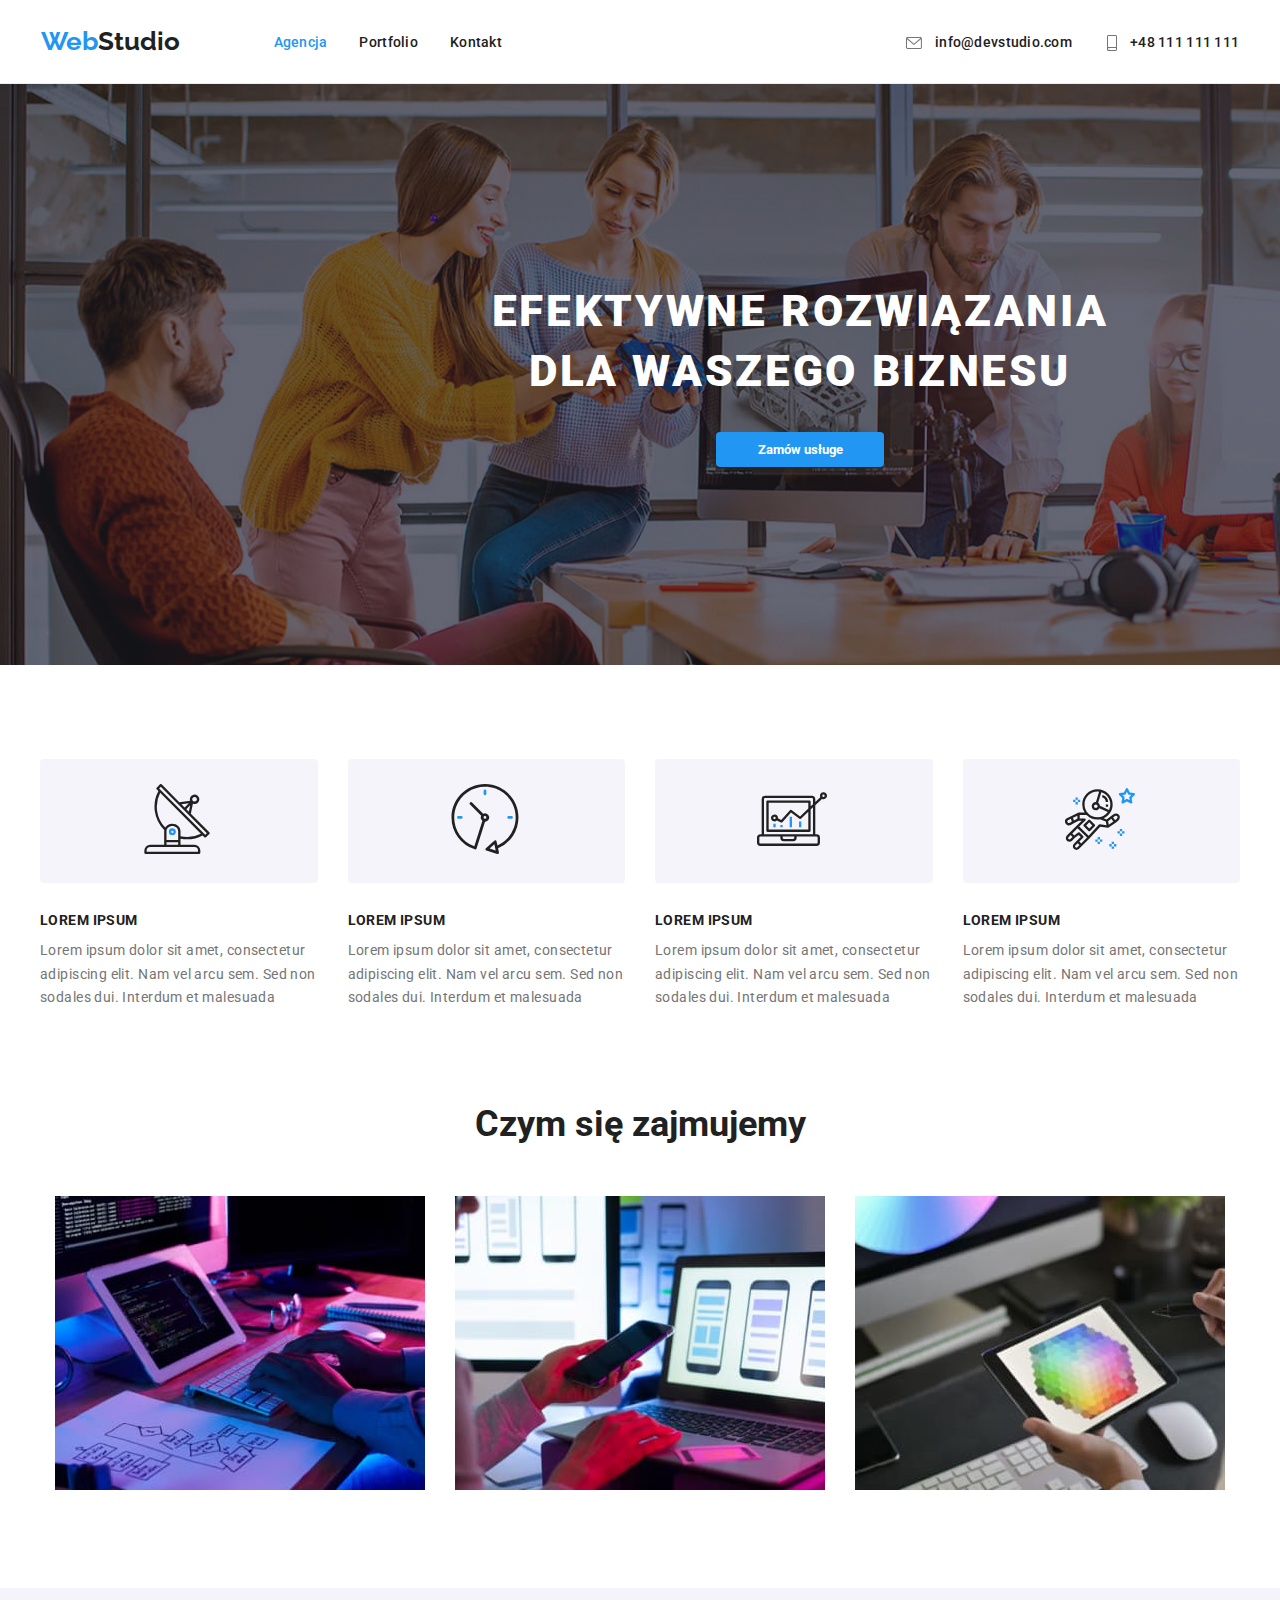
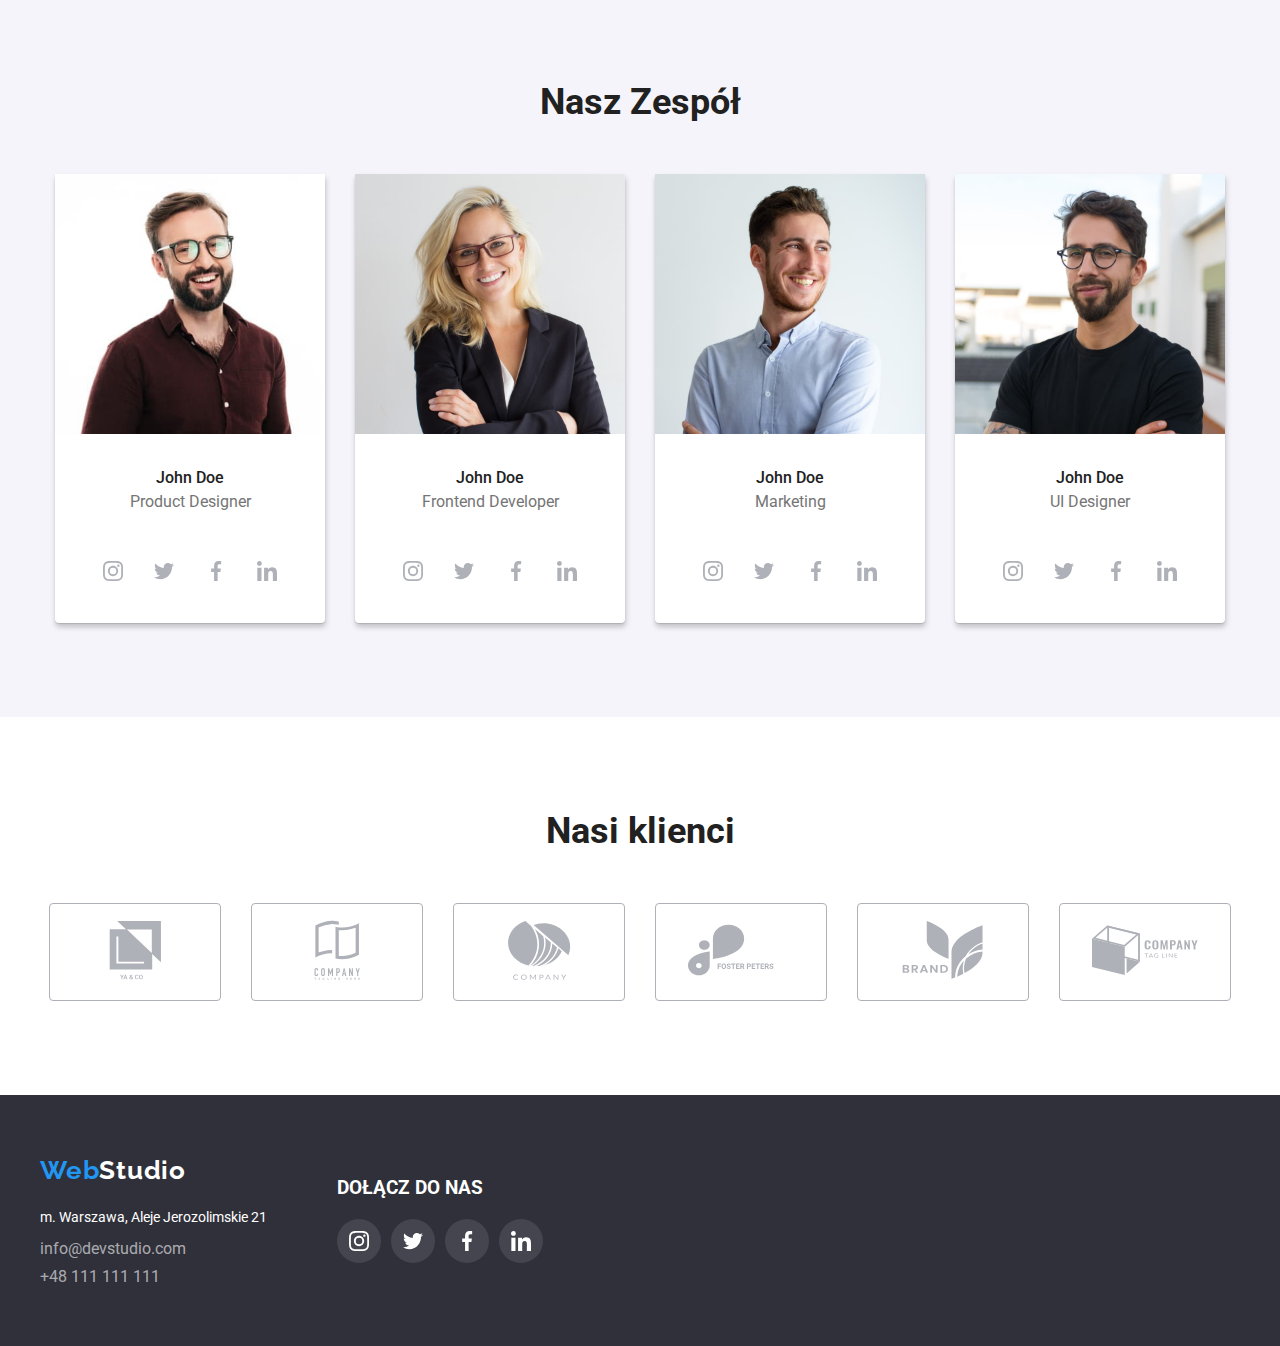
==== index.html @ a2481092 "Add files via upload" ====
<!DOCTYPE html>
<html lang="en">
  <head>
    <meta charset="UTF-8" />
    <meta http-equiv="X-UA-Compatible" content="IE=edge" />
    <meta name="viewport" content="width=device-width, initial-scale=1.0" />
    <title>Studio</title>
    <link
      rel="stylesheet"
      href="https://cdnjs.cloudflare.com/ajax/libs/modern-normalize/1.1.0/modern-normalize.min.css"
      integrity="sha512-wpPYUAdjBVSE4KJnH1VR1HeZfpl1ub8YT/NKx4PuQ5NmX2tKuGu6U/JRp5y+Y8XG2tV+wKQpNHVUX03MfMFn9Q=="
      crossorigin="anonymous"
      referrerpolicy="no-referrer"
    />
    <link rel="stylesheet" href="css/style.css" />

    <link rel="preconnect" href="https://fonts.googleapis.com" />
    <link rel="preconnect" href="https://fonts.gstatic.com" crossorigin />
    <link
      href="https://fonts.googleapis.com/css2?family=Raleway:wght@700&family=Roboto:wght@400;500;700;900&display=swap"
      rel="stylesheet"
    />
  </head>
  <body>

    <header>
      

      <div class="container container-flex">
        <a class="logo-main a-main" href="index.html"
          ><span class="logo-primary"> Web</span>Studio</a
        >
        <nav class="nav-main">
          <ul class="ul-main ul-flex">
            <li class="li-flex">
              <a class="links active a-main" href="index.html">Agencja</a>
            </li>
            <li class="li-flex">
              <a class="links a-main" href="portfolio.html">Portfolio</a>
            </li>
            <li class="li-flex">
              <a class="links a-main" href="#">Kontakt</a>
            </li>
          </ul>
        </nav>
        <ul class="ul-main ul-flex li-contact">
          <li class="li-flex">
            
            <a
            class="links a-main header-icon"
              
              
              href="mailto:info@devstudio.com">
              <svg class="contact-icon"
              width="16" height="12">
              <use href="images/icons.svg#icon-envelope"></use>
            </svg> info@devstudio.com</a>
          
          </li>
          <li>           
            <a
              
              class="links a-main header-icon"
              href="tel:48111111111"
              >  <svg class="contact-icon"
              width="16" height="16">
              <use href="images/icons.svg#icon-smartphone"></use>
            </svg>+48 111 111 111</a
            >
          </li>
        </ul>
      </div>
    </header>
    <main>
     
      
      <!-- About Us-->
      <section class="section-main section">
        <div class="container flex-main">
          <h1 class="title">EFEKTYWNE ROZWIĄZANIA DLA WASZEGO BIZNESU</h1>
          <button class="button-main" type="button">Zamów usługe</button>
        </div>
      </section>
      <section style="padding-bottom: 0px" class="section-secondary section">
        <div class="container">

          <ul class="ul-main ul-flex">

            <li class="li-main">
              <div class="lorem-icon"><svg class="atuts-icon" width="70" height="70"><use href=./images/icons.svg#icon-antenna-1></use></svg>
              </div><h3 class="h3-main">LOREM IPSUM</h3>
              <p class="p-main">
                Lorem ipsum dolor sit amet, consectetur adipiscing elit. Nam vel
                arcu sem. Sed non sodales dui. Interdum et malesuada
              </p>
  </li>
            <li class="li-main">      
           <div class="lorem-icon"><svg class="atuts-icon" width="70" height="70"><use href=./images/icons.svg#icon-clock-1></use></svg>
           </div><h3 class="h3-main">LOREM IPSUM</h3>
              <p class="p-main">
                Lorem ipsum dolor sit amet, consectetur adipiscing elit. Nam vel
                arcu sem. Sed non sodales dui. Interdum et malesuada
              </p>
            </li>

            <li class="li-main"><div class="lorem-icon"><svg class="atuts-icon" width="70" height="70"><use href=./images/icons.svg#icon-diagram-1></use></svg>
            </div>
              <h3 class="h3-main">LOREM IPSUM</h3>
              <p class="p-main">
                Lorem ipsum dolor sit amet, consectetur adipiscing elit. Nam vel
                arcu sem. Sed non sodales dui. Interdum et malesuada
              </p>
            </li><li>      
           <div class="lorem-icon">
            <svg class="atuts-icon" width="70" height="70">
              <use href=./images/icons.svg#icon-astronaut-1>
              </use>
            </svg>
           </div>
           <h3 class="h3-main">LOREM IPSUM</h3>
              <p class="p-main">
                Lorem ipsum dolor sit amet, consectetur adipiscing elit. Nam vel
                arcu sem. Sed non sodales dui. Interdum et malesuada
              </p>
            </li>
          </ul>
        </div>
      </section>
      <section class="section-about section">
        
        <div class="container flex-main">
          <h2 class="h2-main">Czym się zajmujemy</h2>
          <ul class="ul-main ul-flex">
            <li class="li-about-us">
              <img
                src="images/About_Us/box1.jpg"
                alt="Programista pisze stronę"
                width="370"
                height="294"
              />
            </li>
            <li class="li-about-us">
              <img
                src="images/About_Us/box2.jpg"
                alt="Programista pisze aplikacje na telefon"
                width="370"
                height="294"
              />
            </li>
            <li>
              <img
                src="images/About_Us/box3.jpg"
                alt="Programista sprawdza grafikę na tablecie"
                width="370"
                height="294"
              />
            </li>
          </ul>
        </div>
      </section>
      <!-- Our Team-->
      <section class="section-team section">
        <div class="container flex-main">
          <h2 class="h2-main">Nasz Zespół</h2>
          <ul class="ul-main ul-flex li-team">
            <li >
              <figure class="figure-team">
                <img
                  src="images/Our_Team/img1.jpg"
                  width="270"
                  height=" 260"
                  alt="John Doe"

                />
                <figcaption>
                  <h3 class="h3-secondary">John Doe</h3>
                  <p class="p-description">Product Designer</p>
                </figcaption>
                <div>
                  <ul class="ul-main ul-flex ul-team">
                    <li>
                      <a class="a-team" href="#">
                        <svg class="icon-svg"  width="20px" height="20px" fill="#AFB1B8">
                          <use  href="./images/icons.svg#icon-instagram-2"></use></svg>
                      </a>
                    </li>
                    <li>
                      <a class="a-team"    href="#">
                        <svg class="icon-svg" width="20px" height="20px" fill="#AFB1B8">
                          <use href="./images/icons.svg#icon-twitter-1"></use>
                        </svg>
                      </a>
                    </li>
                    <li>
                      <a class="a-team"   href="#">
                        <svg class="icon-svg"   width="20px" height="20px" fill="#AFB1B8">
                          <use href="./images/icons.svg#icon-facebook-1"></use>
                        </svg>
                      </a>
                    </li>
                    <li>
                      <a class="a-team" href="#">
                        <svg class="icon-svg"  width="20px" height="20px" fill="#AFB1B8">
                          <use href="./images/icons.svg#icon-linkedin-1"></use>
                        </svg>
                      </a>
                    </li>
                  </ul>
                </div>

              </figure>
            </li>
            <li>
              <figure class="figure-team">
                <img
                  src="images/Our_Team/img2.jpg"
                  width="270"
                  height=" 260"
                  alt="John Doe"
                />
                <figcaption>
                  <h3 class="h3-secondary">John Doe</h3>
                  <p class="p-description">Frontend Developer</p>
                </figcaption><div>
                  <ul class="ul-main ul-flex ul-team">
                    <li>
                      <a class="a-team" href="#">
                        <svg class="icon-svg"  width="20px" height="20px" fill="#AFB1B8">
                          <use  href="./images/icons.svg#icon-instagram-2"></use></svg>
                      </a>
                    </li>
                    <li>
                      <a class="a-team"    href="#">
                        <svg class="icon-svg" width="20px" height="20px" fill="#AFB1B8">
                          <use href="./images/icons.svg#icon-twitter-1"></use>
                        </svg>
                      </a>
                    </li>
                    <li>
                      <a class="a-team"   href="#">
                        <svg class="icon-svg"   width="20px" height="20px" fill="#AFB1B8">
                          <use href="./images/icons.svg#icon-facebook-1"></use>
                        </svg>
                      </a>
                    </li>
                    <li>
                      <a class="a-team" href="#">
                        <svg class="icon-svg"  width="20px" height="20px" fill="#AFB1B8">
                          <use href="./images/icons.svg#icon-linkedin-1"></use>
                        </svg>
                      </a>
                    </li>
                  </ul>
                </div>
              </figure>
            </li>
            <li>
              <figure class="figure-team">
                <img
                  src="images/Our_Team/img3.jpg"
                  width="270"
                  height=" 260"
                  alt="John Doe"
                />
                <figcaption>
                  <h3 class="h3-secondary">John Doe</h3>
                  <p class="p-description">Marketing</p>
                </figcaption><div>
                  <ul class="ul-main ul-flex ul-team">
                    <li>
                      <a class="a-team" href="#">
                        <svg class="icon-svg"  width="20px" height="20px" fill="#AFB1B8">
                          <use  href="./images/icons.svg#icon-instagram-2"></use></svg>
                      </a>
                    </li>
                    <li>
                      <a class="a-team"    href="#">
                        <svg class="icon-svg" width="20px" height="20px" fill="#AFB1B8">
                          <use href="./images/icons.svg#icon-twitter-1"></use>
                        </svg>
                      </a>
                    </li>
                    <li>
                      <a class="a-team"   href="#">
                        <svg class="icon-svg"   width="20px" height="20px" fill="#AFB1B8">
                          <use href="./images/icons.svg#icon-facebook-1"></use>
                        </svg>
                      </a>
                    </li>
                    <li>
                      <a class="a-team" href="#">
                        <svg class="icon-svg"  width="20px" height="20px" fill="#AFB1B8">
                          <use href="./images/icons.svg#icon-linkedin-1"></use>
                        </svg>
                      </a>
                    </li>
                  </ul>
                </div>
              </figure>
            </li>
            <li >
              <figure class="figure-team">
                <img
                  src="images/Our_Team/img4.jpg"
                  width="270"
                  height=" 260"
                  alt="John Doe"
                />
                <figcaption>
                  <h3 class="h3-secondary">John Doe</h3>
                  <p class="p-description">UI Designer</p>
                  <li>
                </figcaption><div>
                  <ul class="ul-main ul-flex ul-team">
                    <li>
                      <a class="a-team" href="#">
                        <svg class="icon-svg"  width="20px" height="20px" fill="#AFB1B8">
                          <use  href="./images/icons.svg#icon-instagram-2"></use></svg>
                      </a>
                    </li>
                    <li>
                      <a class="a-team"    href="#">
                        <svg class="icon-svg" width="20px" height="20px" fill="#AFB1B8">
                          <use href="./images/icons.svg#icon-twitter-1"></use>
                        </svg>
                      </a>
                    </li>
                    <li>
                      <a class="a-team"   href="#">
                        <svg class="icon-svg"   width="20px" height="20px" fill="#AFB1B8">
                          <use href="./images/icons.svg#icon-facebook-1"></use>
                        </svg>
                      </a>
                    </li>
                    <li>
                      <a class="a-team" href="#">
                        <svg class="icon-svg"  width="20px" height="20px" fill="#AFB1B8">
                          <use href="./images/icons.svg#icon-linkedin-1"></use>
                        </svg>
                      </a>
                    </li>
                  </ul>
                </div>
      </section>
      <section class="section-clients section">
        
        <div class="container flex-main" >
          <h2 class="h2-main">Nasi klienci</h2>
          <ul class="ul-main ul-flex ul-client">
            
            <li class="li-clients">
              <svg class="icon-client" width="106" height="60" fill="#AFB1B8"><use href="./images/icons.svg#icon-group"></use></svg>
            </li>
            <li class="li-clients">
              <svg class="icon-client" width="106" height="60" fill="#AFB1B8"><use href="./images/icons.svg#icon-group-1"></use></svg>
            </li>
            <li class="li-clients">
              <svg class="icon-client" width="106" height="60" fill="#AFB1B8"><use href="./images/icons.svg#icon-group-2"></use></svg>
            </li>
            <li class="li-clients">
              <svg class="icon-client" width="106" height="60" fill="#AFB1B8"><use href="./images/icons.svg#icon-Group-6"></use></svg>
            </li>
            <li class="li-clients">
              <svg class="icon-client" width="106" height="60" fill="#AFB1B8"><use href="./images/icons.svg#icon-group-3"></use></svg>
            </li>
            <li class="li-clients">
              <svg class="icon-client" width="106" height="60" fill="#AFB1B8"><use href="./images/icons.svg#icon-group-4"></use></svg>
            </li>
          </ul>
          
        </div>
      </section>
    </main>
    <footer class="footer-main">
      <div class="container  container-footer">
      <div class="div-main">
        <a class="logo-footer a-main" href="index.html"
          ><span class="logo-primary"> Web</span
          ><span class="logo-secondary-footer">Studio</span></a>
             <address>
          <ul class="ul-main">
            <li>
              <p style="margin-top: 20px">
                m. Warszawa, Aleje Jerozolimskie 21
              </p>
            </li>
            <li style="margin-top: 9px">
              <a class="a-main links-footer" href="mailto:info@devstudio.com"
                >info@devstudio.com</a
              >
            </li>
            <li style="margin-top: 9px">
              <a class="a-main links-footer" href="tel:48111111111"
                >+48 111 111 111</a
              >
            </li>
          </ul>
        </address>
      </div>
        <div class="div-secondary">
          <h3 style="margin-bottom:20px"> DOŁĄCZ DO  NAS </h3>
          <ul class="ul-main ul-flex ul-footer">
            <li>
              <a class="a-footer" href="#">
                <svg width="20" height="20" class="footer-icon">
                  <use href="./images/icons.svg#icon-instagram-2"></use>
                </svg>
              </a>
            </li>
            <li>
              <a class="a-footer" href="#">
                <svg width="20" height="20"class="footer-icon">
                  <use href="./images/icons.svg#icon-twitter-1"></use>
                </svg>
              </a>
            </li>
            <li>
              <a class="a-footer" href="#">
                <svg width="20" height="20"class="footer-icon">
                  <use href="./images/icons.svg#icon-facebook-1"></use>
                </svg>
              </a>
            </li>
            <li>
              <a class="a-footer" href="#">
                <svg width="20" height="20"class="footer-icon">
                  <use href="./images/icons.svg#icon-linkedin-1"></use>
                </svg>
              </a>
            </li>
          </ul>
        </div>
      </div>
    </footer>
  </body>
</html>
---- css/style.css ----
:root {
  --highlight-color: #2196f3;
  --body-color: #212121;
  --logo-color: #ffffff;
  --main-background-color: #2f303a;
  --p-main-color: #757575;
  --links-footer-color: rgba(255, 255, 255, 0.6);
}
* {
  box-sizing: border-box;
  margin: 0 auto;
  padding: 0;
}
body {
  font-family: "Roboto", sans-serif;
  font-weight: 400;
  color: var(--body-color);
}

.logo-main {
  font-family: "Raleway";
  font-style: normal;
  font-weight: 700;
  font-size: 26px;
  line-height: 1.19;

  color: inherit;
  margin-right: 93px;
}

.logo-primary {
  color: var(--highlight-color);
}
.title {
  font-weight: 900;
  font-size: 44px;
  line-height: 1.36;
  letter-spacing: 0.06em;
  padding-left: 252px;
  padding-right: 252px;
  padding-top: 104px;

  text-align: center;
  margin-bottom: 30px;
  text-transform: uppercase;
}

.h2-main {
  font-weight: 700;
  font-size: 36px;
  line-height: 1.16;
  padding-bottom: 50px;
}
.h3-secondary {
  font-weight: 500;
  font-size: 16px;
  line-height: 1.19;
  padding-top: 30px;
}
.h3-main {
  font-weight: 700;
  font-size: 14px;
  line-height: 1.14;
  letter-spacing: 0.03em;
  padding-bottom: 10px;
}
.h3-portfolio {
  font-weight: 700;
  font-size: 18px;
  line-height: 2;
}
.header-color {
  color: #757575;
}
.p-main {
  font-size: 14px;
  line-height: 1.71;
  color: var(--p-main-color);

  letter-spacing: 0.03em;
}
.li-main {
  margin-right: 30px;
}

.p-description {
  font-size: 16px;
  line-height: 1.88;
  color: var(--p-main-color);
  padding-bottom:16px;
}
.a-main {
  text-decoration: none;
}
.ul-main {
  list-style-type: none;}

  .ul-client{
    gap:30px;
  }

.logo-footer {
  font-family: "Raleway";
  font-style: normal;
  font-weight: 700;
  font-size: 26px;
  line-height: 1.19;
  margin-bottom: 20px;

  letter-spacing: 0.03em;
}
.logo-primary {
  font-family: "Raleway";
  font-style: normal;
  font-weight: 700;
  font-size: 26px;
  line-height: 1.19;
  color: var(--highlight-color);
}

.logo-secondary-footer {
  font-family: "Raleway";
  font-style: normal;
  font-weight: 700;
  font-size: 26px;
  line-height: 1.19;
  color: var(--logo-color);
}
.links {
  font-style: normal;
  font-weight: 500;
  font-size: 14px;
  line-height: 1.14;
  letter-spacing: 0.02em;
  color: inherit;
}
.links:focus {
  color: var(--highlight-color);
}
.active {
  color: var(--highlight-color);
}
.links:hover {
  color: var(--highlight-color);
}
.links-footer:focus {
  color: var(--highlight-color);
}
.links-footer:hover {
  color: var(--highlight-color);
}
.button-portfolio:hover {
  background-color: var(--highlight-color);
  color: var(--logo-color);
  box-shadow: 0px 1px 1px rgba(0, 0, 0, 0.12), 0px 4px 4px rgba(0, 0, 0, 0.06),
  1px 4px 6px rgba(0, 0, 0, 0.16);
  
}
.button-portfolio:focus {
  background-color: var(--highlight-color);
  color: var(--logo-color);
  box-shadow:  0px 1px 1px rgba(0, 0, 0, 0.12), 0px 4px 4px rgba(0, 0, 0, 0.06),
  1px 4px 6px rgba(0, 0, 0, 0.16);
  border:none;
}
.links-footer {
  color: var(--links-footer-color);
  font-style: normal;
}
address > ul > li > p {
  color: var(--logo-color);
  font-size: 14px;
  line-height: 1.71;
  font-style: normal;
}
.footer-main {
  background-color: var(--main-background-color);
  color: var(--logo-color);
  padding-top: 60px;
  padding-bottom: 60px;
  
}
.button-main {
  cursor: pointer;
  font-family: inherit;
  font-weight: 700;
  padding: 10px 41px 10px 42px;
  margin-bottom: 104px;
  left: 700px;
  top: 430px;
  color: var(--logo-color);
  background: #2196f3;
  box-shadow: 0px 4px 4px rgba(0, 0, 0, 0.15);
  border-radius: 4px;
  border:none;
}
.button-portfolio {
  cursor: pointer;
  font-family: inherit;
  font-weight: 500;
  padding: 6px 22px;
  border-radius: 4px;
  margin-bottom: 30px;

  border: none;
}
.figcaption-main {
  border-bottom: solid 1px #eeeeee;
  border-left: solid 1px #eeeeee;
  border-right: solid 1px #eeeeee;
  padding-left: 24px;
  align-content: center;
  padding-bottom: 20px;
  padding-top: 20px;
}
.img-portfolio {
  vertical-align: bottom;
}
.container {
  width: 1200px;
}
.flex-main {
  display: flex;
  flex-direction: column;
  justify-content: center;
  align-items: center;
}
.container-flex {
  display: flex;
  align-items: center;
  justify-content: center;
}
.ul-flex {
  display: flex;
}
.li-button {
  margin-right: 8px;
}
.button-flex {
  justify-content: center;
}

.nav-main {
  display: flex;
  padding-top: 32px;
  padding-bottom: 32px;
}
.li-flex {
  margin-right: 32px;
}
.li-about-us {
  margin-right: 30px;
}
.li-contact {
  margin-left: 371px;
}
.section-main {
  display: flex;
width:1600px;
  background-image:linear-gradient(#2F303A66, #2F303A66),
url('../images/Img.jpg');

background-color: var(--main-background-color);
margin:0 auto;  
color: var(--logo-color);}



.ul-flex {
  display: flex;
}
.section-about {
  display: flex;
}
.section-team {
  display: flex;

  background: #f5f4fa;
}
header {
  border-bottom-width: 1px;
  border-bottom-style: solid;
  border-bottom-color: #ececec;
  display: flex;
}
.section {
  padding-top: 94px;
  padding-bottom: 94px;
}
.figure-team {
  background: #ffffff;
  /* material shadow v1 */

  box-shadow: 
  0px 1px 1px rgba(0, 0, 0, 0.12), 0px 4px 4px rgba(0, 0, 0, 0.06),
  1px 4px 6px rgba(0, 0, 0, 0.16);
  
  
  border-radius: 0px 0px 4px 4px;

  text-align: center;
}
.li-team {
 gap:30px;
}
.portfolio-img {
  flex-wrap: wrap;
  gap: 30px;
}
.contact-icon {
  vertical-align: middle;
  fill:#757575;
margin-right:10px;}
  
.header-icon:hover svg,
.header-icon:focus svg{ fill:var(--highlight-color);} 

.atuts-icon{
    fill:#212121;
  }
  .lorem-icon{
  padding: 25px 102.34px;
  margin-bottom: 30px;
  background: #F5F4FA;
border-radius: 4px;}

.social-icons-container{
Padding-left:30px;
padding-right:30px;
padding-top:16px;
padding-bottom:32px;}
.li-clients:hover,
.li-clients:focus{border: 1px solid var(--highlight-color);
cursor:pointer;}

.li-clients:hover svg,
.li-clients:focus svg{
fill:var(--highlight-color);}

.li-clients{
  border: 1px solid 
 #AFB1B8;
 border-radius: 4px;
 padding:16px 32px;
 }

.social-content{

  align-items: center;
}
.footer-icon{
  fill:#ffffff;
  
  
}


.container-team{
  margin-bottom:32px;
}
.container-footer{
  display: flex;
  align-items: center;
 
}

.div-main{
  margin:0;

}
.div-secondary{
  margin-left:70px;
}
.figure-portfolio:hover,
.figure-portfolio:focus{

  box-shadow:  0px 1px 1px rgba(0, 0, 0, 0.12), 0px 4px 4px rgba(0, 0, 0, 0.06),
  1px 4px 6px rgba(0, 0, 0, 0.16);
}
.social.icons-team{border-radius: 50%;
}

.ul-team {
  padding-right:32px;
  padding-left:32px;
  padding-bottom:30px;
  padding-top:16px;
}



.a-team:hover svg,.icon-svg:focus{ 
fill:#ffffff;
}

.a-team{padding:12px;
display:flex;
justify-content: center;
align-items: center;
}
.a-team:hover, .a-team:focus{
background-color:var(--highlight-color);
border-radius:50%;
}

.a-footer{
  padding:12px;
  border-radius: 50%;
  background-color: rgba(255, 255, 255, 0.1);
  display:flex;
justify-content: center;
align-items: center;}

.a-footer:hover,
.a-footer:focus{
  background-color:var(--highlight-color);
}
.ul-footer{gap:10px;
}
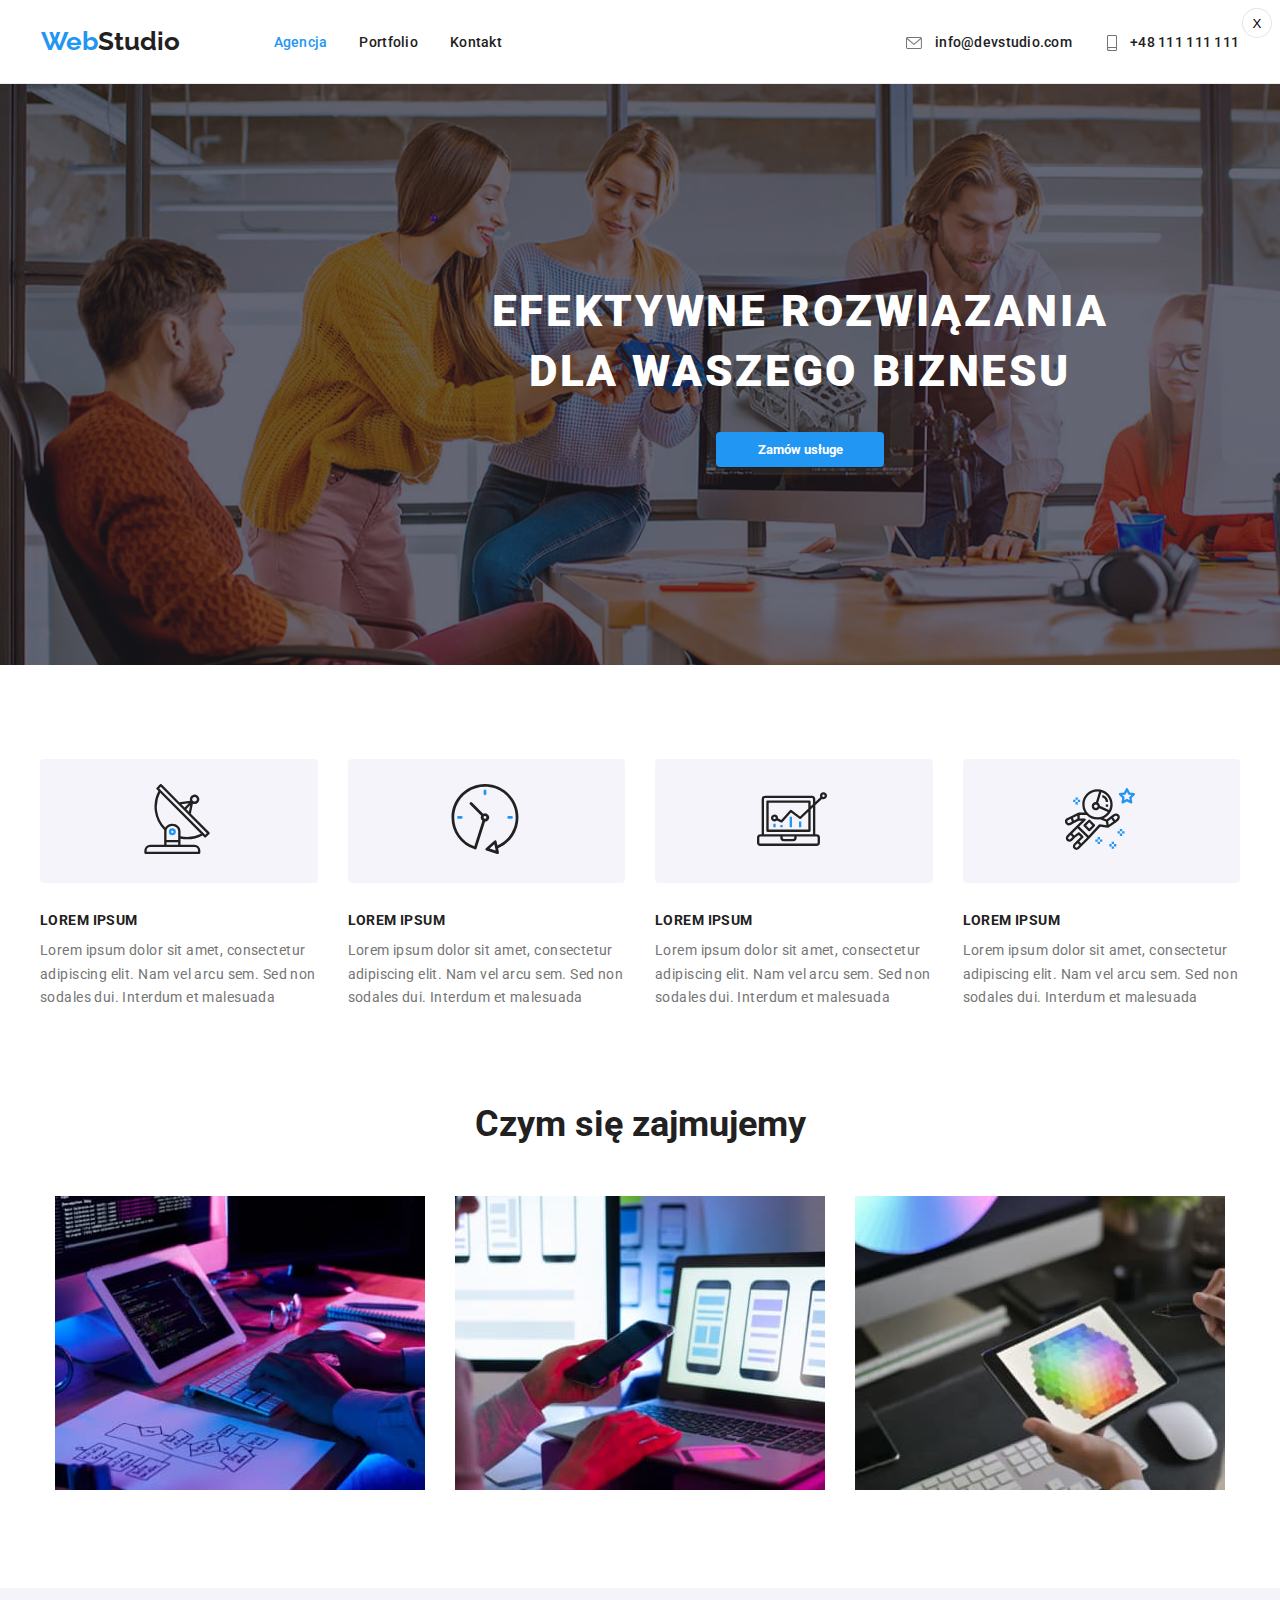
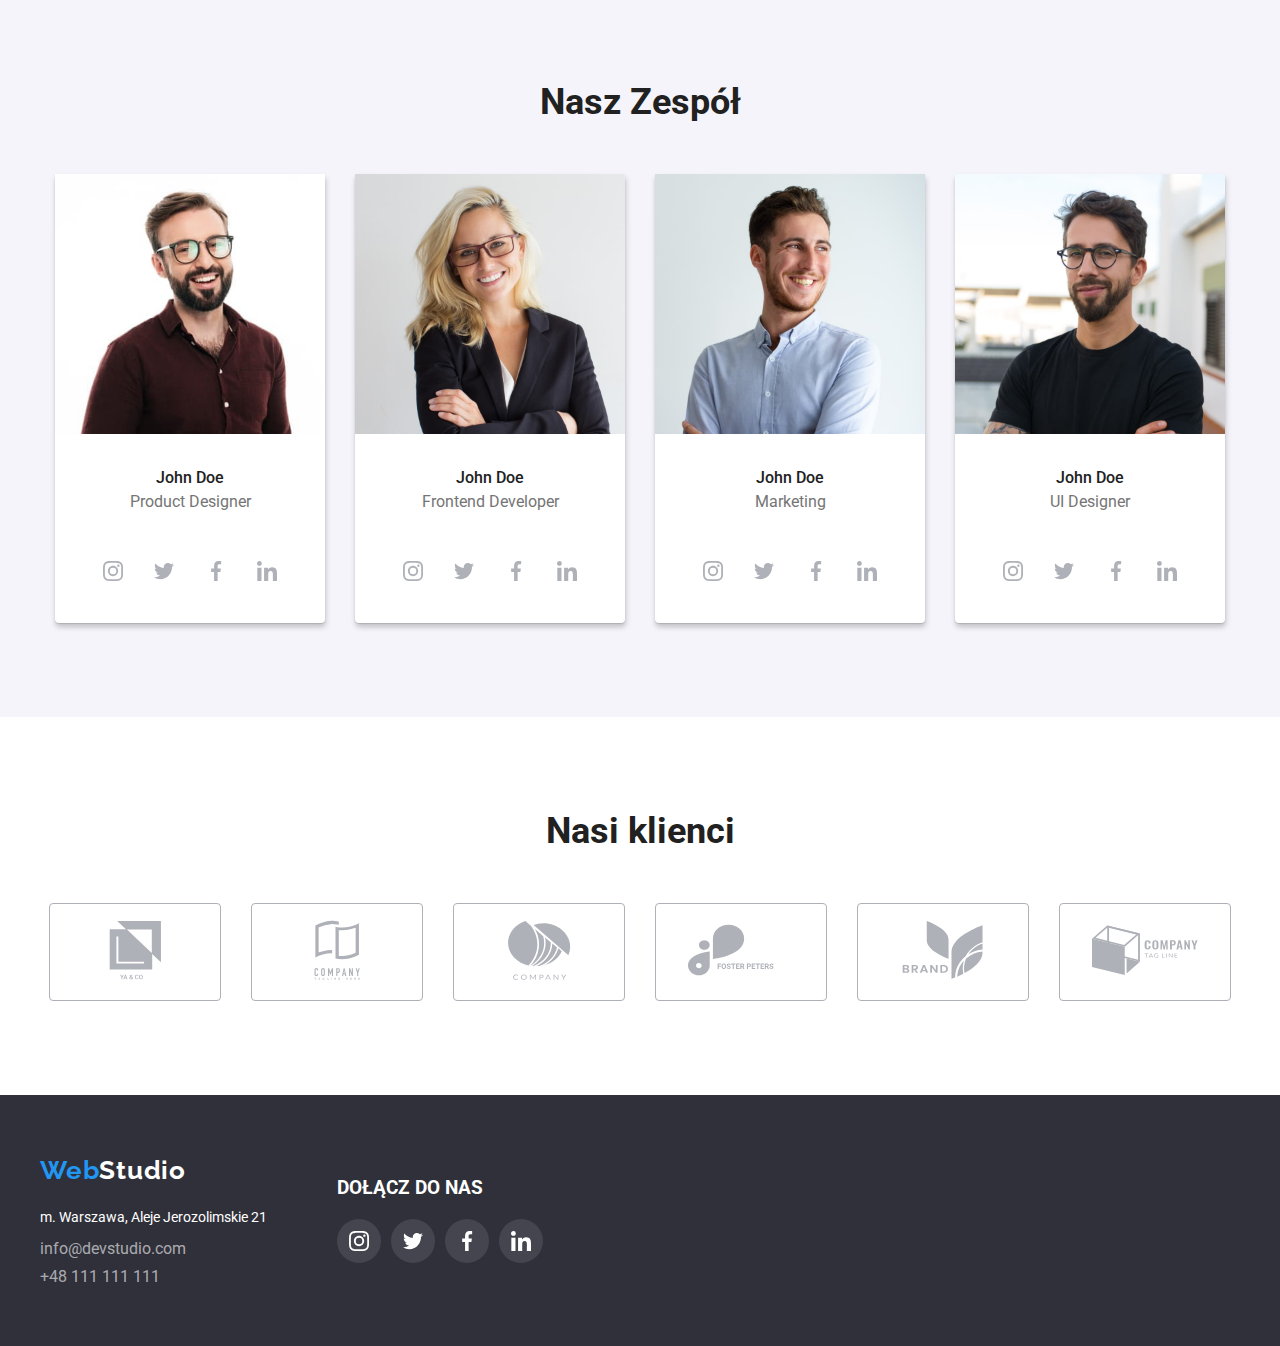
==== commit a4e6b3fd: "poprawka" ====
--- a/index.html
+++ b/index.html
@@ -78,7 +78,7 @@
       <section class="section-main section">
         <div class="container flex-main">
           <h1 class="title">EFEKTYWNE ROZWIĄZANIA DLA WASZEGO BIZNESU</h1>
-          <button class="button-main" type="button">Zamów usługe</button>
+          <button class="button-main" type="button" data-modal-open>Zamów usługe</button>
         </div>
       </section>
       <section style="padding-bottom: 0px" class="section-secondary section">
@@ -431,6 +431,12 @@
           </ul>
         </div>
       </div>
+      <div class="modal " data-modal>
+        <div class="box">
+          <button type="button" class="close-btn" data-modal-close>X</button>
+        </div>
+      </div>
     </footer>
+    <script src="./js/modal.js"></script>
   </body>
 </html>
--- a/css/style.css
+++ b/css/style.css
@@ -133,6 +133,8 @@
   line-height: 1.14;
   letter-spacing: 0.02em;
   color: inherit;
+  transition: background-color 250ms cubic-bezier(0.4, 0, 0.2, 1),
+  fill 250ms cubic-bezier(0.4, 0, 0.2, 1);
 }
 .links:focus {
   color: var(--highlight-color);
@@ -166,6 +168,8 @@
 .links-footer {
   color: var(--links-footer-color);
   font-style: normal;
+  transition: background-color 250ms cubic-bezier(0.4, 0, 0.2, 1),
+  fill 250ms cubic-bezier(0.4, 0, 0.2, 1);
 }
 address > ul > li > p {
   color: var(--logo-color);
@@ -201,7 +205,8 @@
   padding: 6px 22px;
   border-radius: 4px;
   margin-bottom: 30px;
-
+  transition: background-color 250ms cubic-bezier(0.4, 0, 0.2, 1),
+  fill 250ms cubic-bezier(0.4, 0, 0.2, 1);
   border: none;
 }
 .figcaption-main {
@@ -342,6 +347,8 @@
  #AFB1B8;
  border-radius: 4px;
  padding:16px 32px;
+ transition: background-color 250ms cubic-bezier(0.4, 0, 0.2, 1),
+ fill 250ms cubic-bezier(0.4, 0, 0.2, 1);
  }
 
 .social-content{
@@ -350,7 +357,8 @@
 }
 .footer-icon{
   fill:#ffffff;
-  
+  transition: background-color 250ms cubic-bezier(0.4, 0, 0.2, 1),
+  fill 250ms cubic-bezier(0.4, 0, 0.2, 1);
   
 }
 
@@ -397,6 +405,8 @@
 display:flex;
 justify-content: center;
 align-items: center;
+transition: background-color 250ms cubic-bezier(0.4, 0, 0.2, 1),
+fill 250ms cubic-bezier(0.4, 0, 0.2, 1);
 }
 .a-team:hover, .a-team:focus{
 background-color:var(--highlight-color);
@@ -409,11 +419,27 @@
   background-color: rgba(255, 255, 255, 0.1);
   display:flex;
 justify-content: center;
-align-items: center;}
+align-items: center;
+transition: background-color 250ms cubic-bezier(0.4, 0, 0.2, 1),
+fill 250ms cubic-bezier(0.4, 0, 0.2, 1);}
 
 .a-footer:hover,
 .a-footer:focus{
   background-color:var(--highlight-color);
 }
 .ul-footer{gap:10px;
+}
+.is-hidden{opacity: 0;
+visibility: hidden;
+pointer-events: none;}
+
+.close-btn{position: absolute;
+top:8px;
+right:8px;
+width:30px;
+height:30px;
+background-color: #fff;
+border:1px solid rgba(0,0,0,0.1);
+border-radius: 50%;
+cursor:pointer;
 }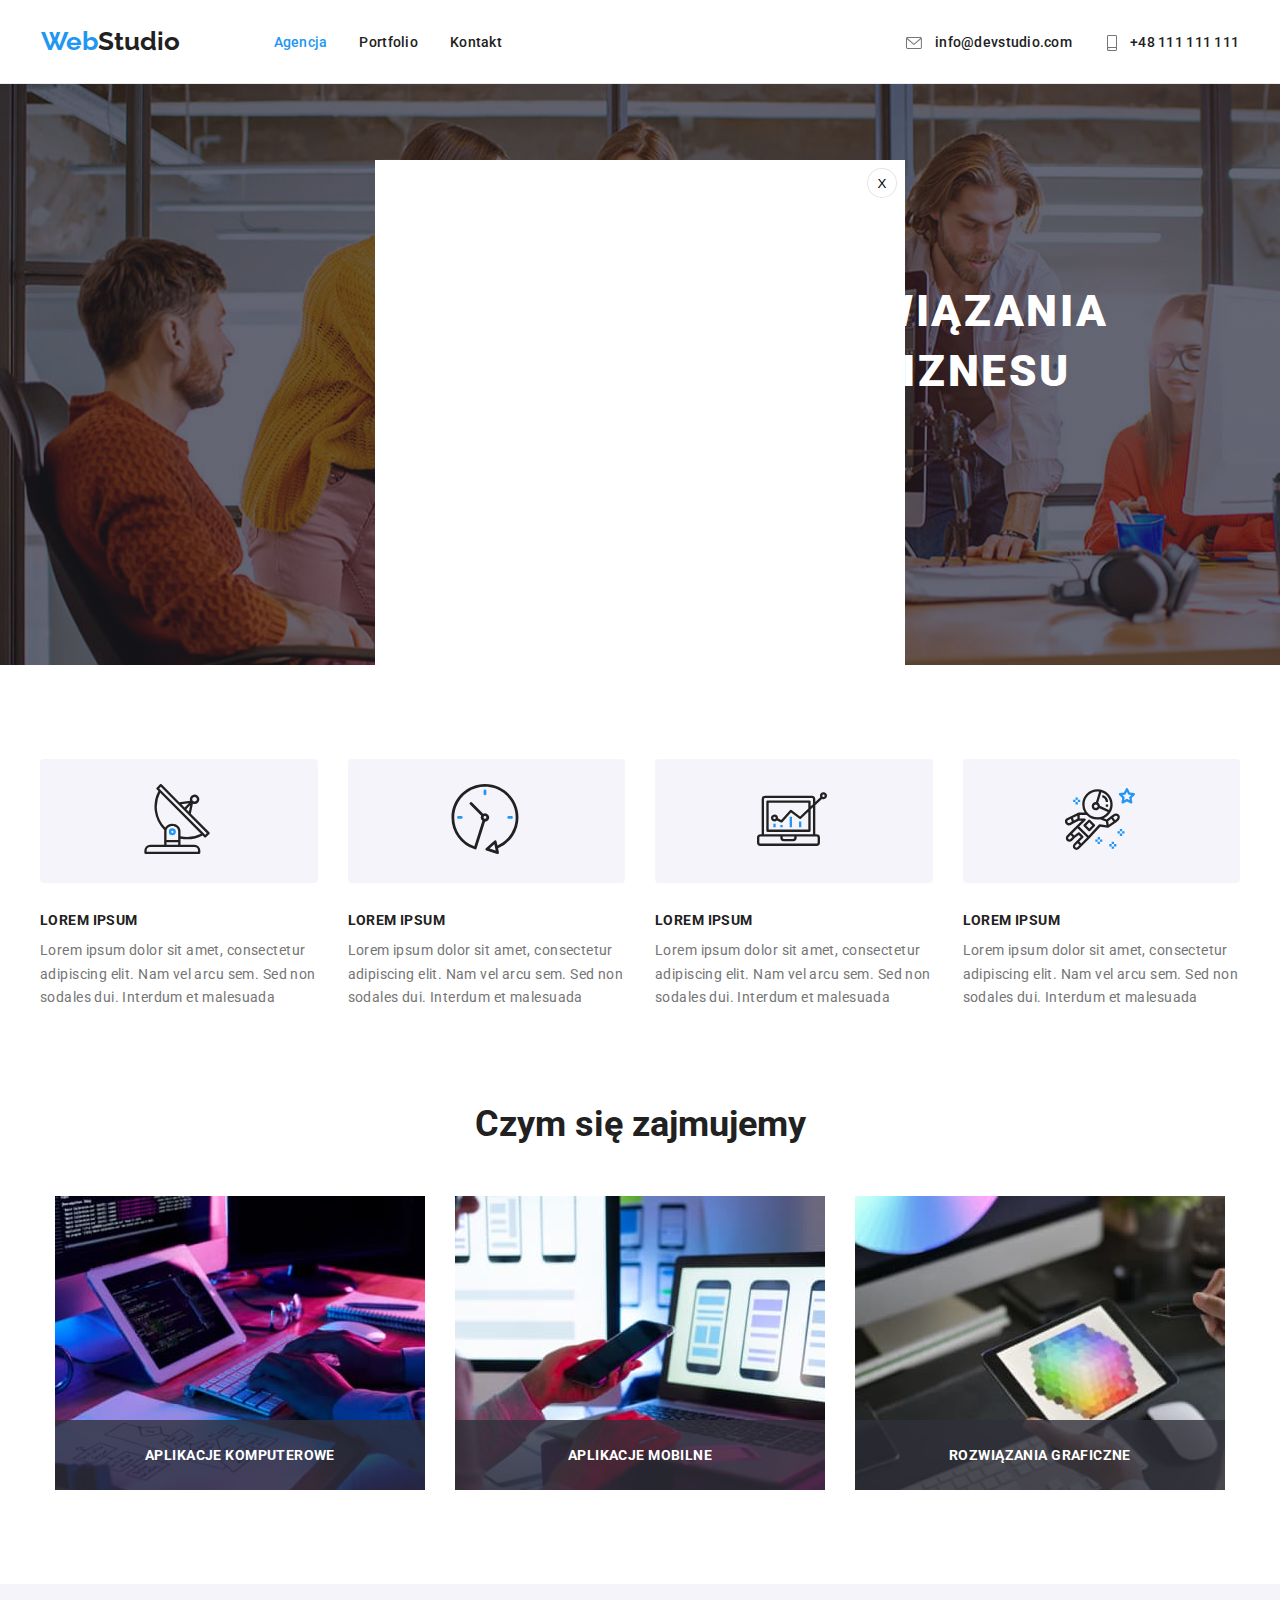
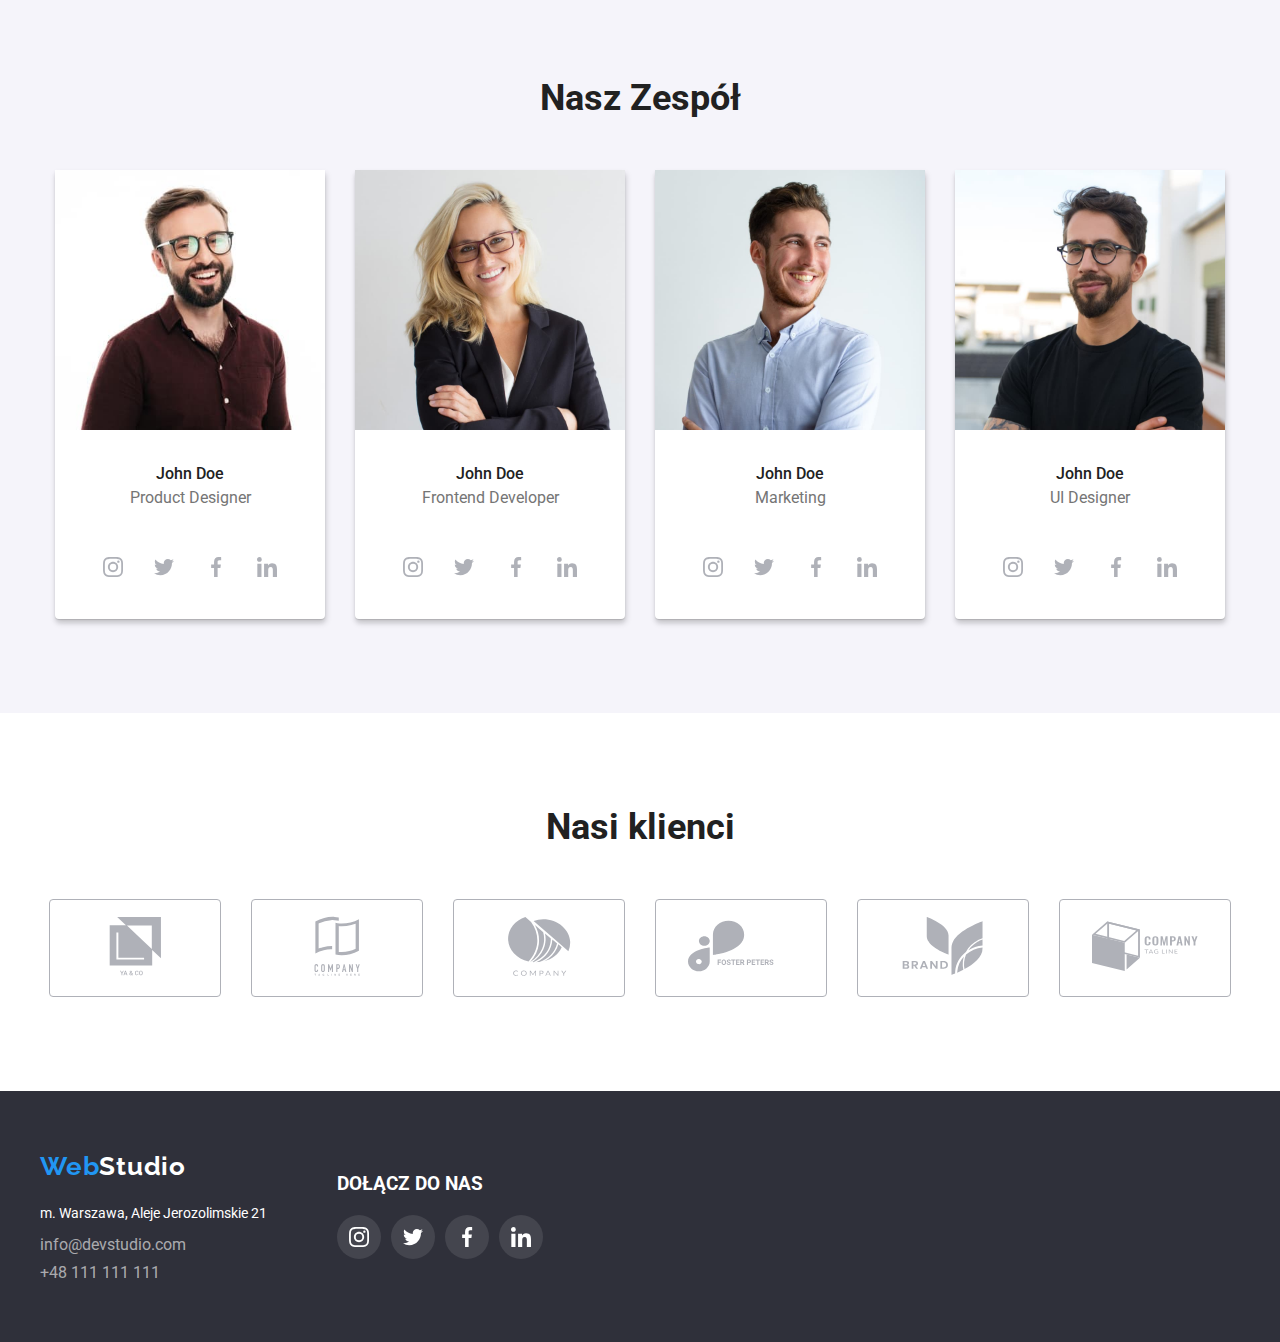
==== commit eb05f0d5: "poprawka" ====
--- a/index.html
+++ b/index.html
@@ -132,31 +132,39 @@
           <h2 class="h2-main">Czym się zajmujemy</h2>
           <ul class="ul-main ul-flex">
             <li class="li-about-us">
+
+              <div class="about-us-box">
               <img
                 src="images/About_Us/box1.jpg"
                 alt="Programista pisze stronę"
                 width="370"
                 height="294"
               />
-            </li>
-            <li class="li-about-us">
+<div>
+<h3 class="about-us-text">APLIKACJE KOMPUTEROWE</h3>    </div>   </div>    </li>
+            <li class="li-about-us"><div class="about-us-box">
               <img
                 src="images/About_Us/box2.jpg"
                 alt="Programista pisze aplikacje na telefon"
                 width="370"
                 height="294"
               />
-            </li>
-            <li>
+
+<div>
+  <h3 class="about-us-text">APLIKACJE MOBILNE</h3>
+</div> </div>          
+ </li>
+            <li><div class="about-us-box">
               <img
                 src="images/About_Us/box3.jpg"
                 alt="Programista sprawdza grafikę na tablecie"
                 width="370"
                 height="294"
               />
-            </li>
-          </ul>
-        </div>
+              <div><h3 class="about-us-text">ROZWIĄZANIA GRAFICZNE</h3></div>
+            </li>
+          </ul>
+        </div></div>
       </section>
       <!-- Our Team-->
       <section class="section-team section">
@@ -431,8 +439,8 @@
           </ul>
         </div>
       </div>
-      <div class="modal " data-modal>
-        <div class="box">
+      <div class="overlay " data-modal>
+        <div class="modal">
           <button type="button" class="close-btn" data-modal-close>X</button>
         </div>
       </div>
--- a/css/style.css
+++ b/css/style.css
@@ -133,8 +133,8 @@
   line-height: 1.14;
   letter-spacing: 0.02em;
   color: inherit;
-  transition: background-color 250ms cubic-bezier(0.4, 0, 0.2, 1),
-  fill 250ms cubic-bezier(0.4, 0, 0.2, 1);
+  transition:color 250ms cubic-bezier(0.4, 0, 0.2, 1);
+ 
 }
 .links:focus {
   color: var(--highlight-color);
@@ -168,8 +168,8 @@
 .links-footer {
   color: var(--links-footer-color);
   font-style: normal;
-  transition: background-color 250ms cubic-bezier(0.4, 0, 0.2, 1),
-  fill 250ms cubic-bezier(0.4, 0, 0.2, 1);
+  transition:color 250ms cubic-bezier(0.4, 0, 0.2, 1),
+  
 }
 address > ul > li > p {
   color: var(--logo-color);
@@ -205,8 +205,9 @@
   padding: 6px 22px;
   border-radius: 4px;
   margin-bottom: 30px;
-  transition: background-color 250ms cubic-bezier(0.4, 0, 0.2, 1),
-  fill 250ms cubic-bezier(0.4, 0, 0.2, 1);
+  transition:color 250ms cubic-bezier(0.4, 0, 0.2, 1);
+
+  transition:box-shadow 250ms cubic-bezier(0.4, 0, 0.2, 1);
   border: none;
 }
 .figcaption-main {
@@ -347,8 +348,8 @@
  #AFB1B8;
  border-radius: 4px;
  padding:16px 32px;
- transition: background-color 250ms cubic-bezier(0.4, 0, 0.2, 1),
- fill 250ms cubic-bezier(0.4, 0, 0.2, 1);
+ transition: color 250ms cubic-bezier(0.4, 0, 0.2, 1);
+ 
  }
 
 .social-content{
@@ -357,8 +358,8 @@
 }
 .footer-icon{
   fill:#ffffff;
-  transition: background-color 250ms cubic-bezier(0.4, 0, 0.2, 1),
-  fill 250ms cubic-bezier(0.4, 0, 0.2, 1);
+  transition: color 250ms cubic-bezier(0.4, 0, 0.2, 1);
+
   
 }
 
@@ -377,8 +378,10 @@
 
 }
 .div-secondary{
-  margin-left:70px;
-}
+  margin-left:70px;}
+
+  .figure-portfolio{transition:box-shadow 250ms cubic-bezier(0.4, 0, 0.2, 1);}
+
 .figure-portfolio:hover,
 .figure-portfolio:focus{
 
@@ -405,8 +408,7 @@
 display:flex;
 justify-content: center;
 align-items: center;
-transition: background-color 250ms cubic-bezier(0.4, 0, 0.2, 1),
-fill 250ms cubic-bezier(0.4, 0, 0.2, 1);
+transition: color 250ms cubic-bezier(0.4, 0, 0.2, 1);
 }
 .a-team:hover, .a-team:focus{
 background-color:var(--highlight-color);
@@ -420,8 +422,7 @@
   display:flex;
 justify-content: center;
 align-items: center;
-transition: background-color 250ms cubic-bezier(0.4, 0, 0.2, 1),
-fill 250ms cubic-bezier(0.4, 0, 0.2, 1);}
+transition: color 250ms cubic-bezier(0.4, 0, 0.2, 1);}
 
 .a-footer:hover,
 .a-footer:focus{
@@ -442,4 +443,48 @@
 border:1px solid rgba(0,0,0,0.1);
 border-radius: 50%;
 cursor:pointer;
+}
+.overlay{
+  display:flex;
+  position:absolute;
+  top:0;
+  left:0;
+  width:100%;
+  height:100%;
+  background:00000033;
+  justify-content: center;
+  align-items: center;
+}
+.modal{width:530px;
+height: 580px;
+position: relative;
+background: #fff;}
+
+.about-us-text{
+  font-family: "Roboto";
+  font-style: normal;
+  font-weight: 700;
+  font-size: 14px;
+  line-height:1,14;
+  text-align: center;
+  letter-spacing: 0.03em;
+  text-transform: uppercase;
+color:#ffffff;
+text-align: center;
+background-color: #2F303ACC;
+position:absolute;
+padding-top:27px;
+padding-bottom:27px;
+width:370px;
+left:0;
+bottom:0}
+
+
+
+.about-us-box{
+  position:relative;
+display: flex;
+  
+  
+  
 }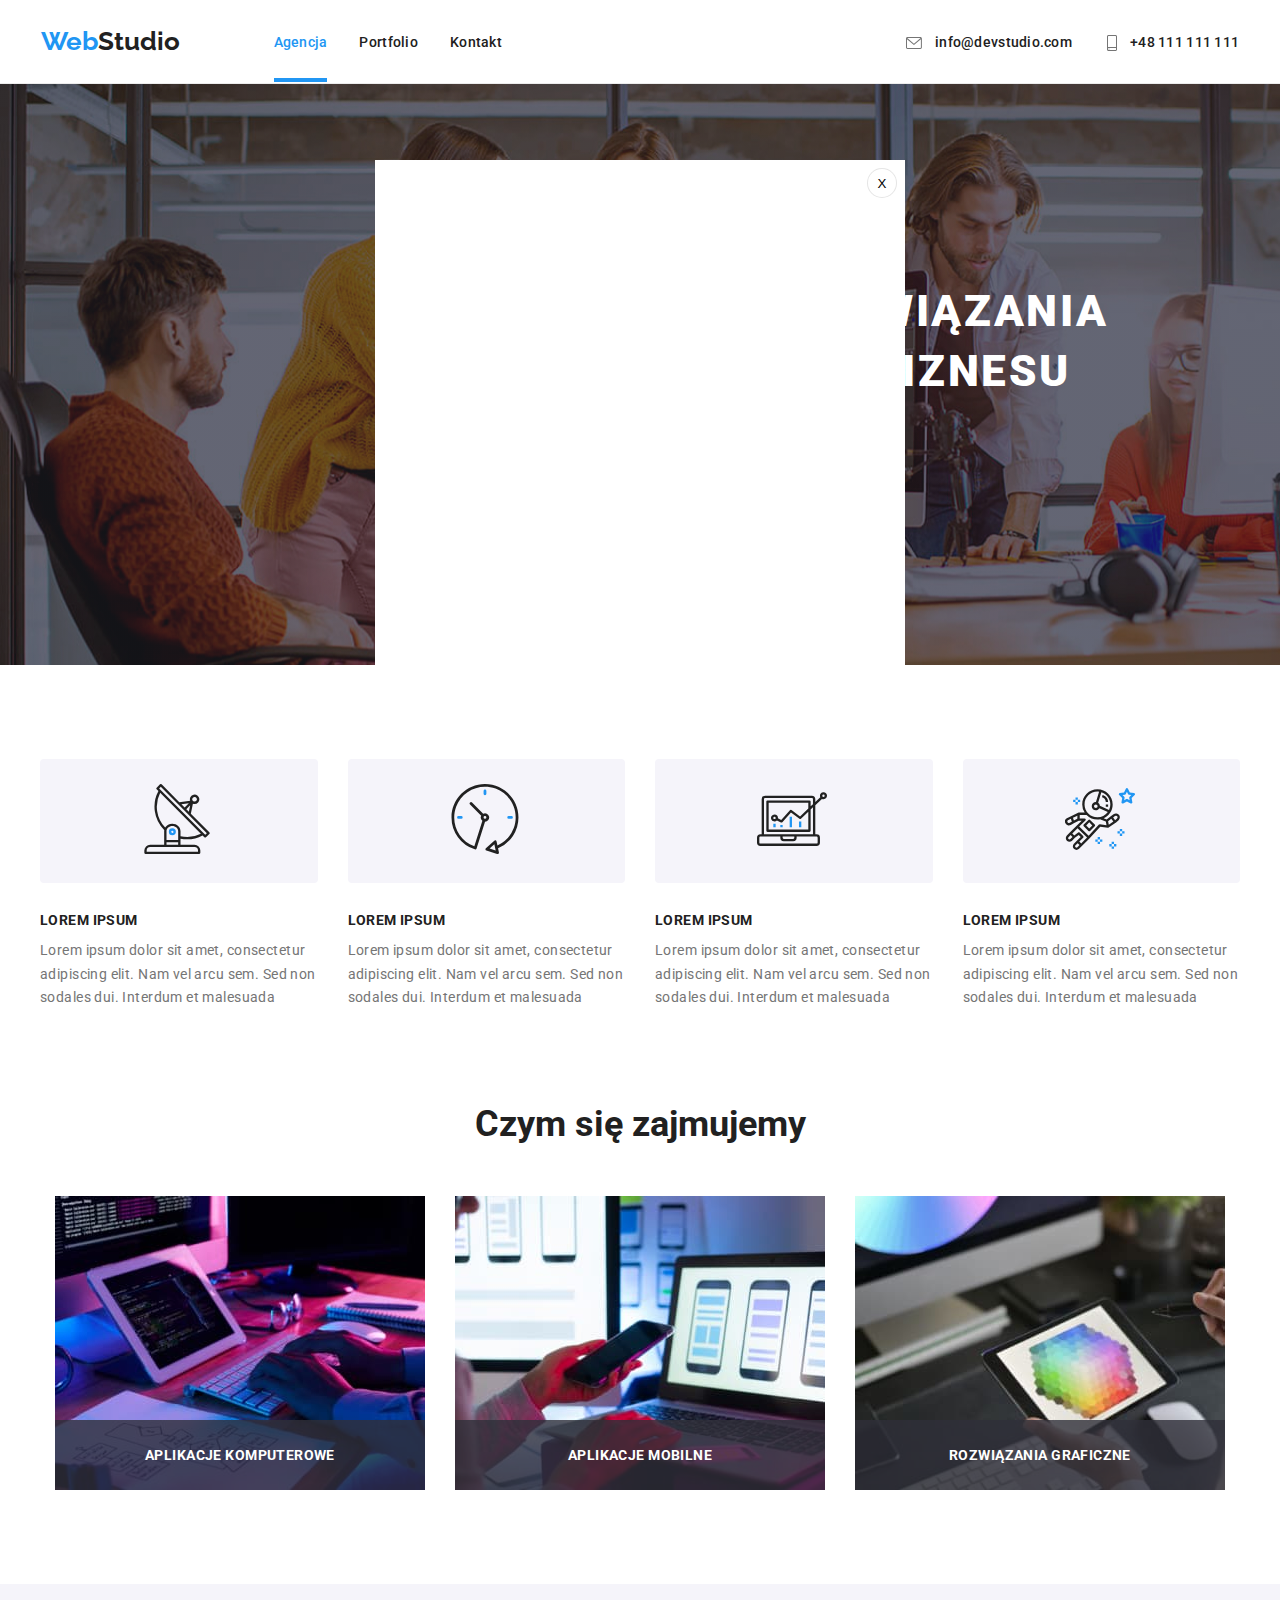
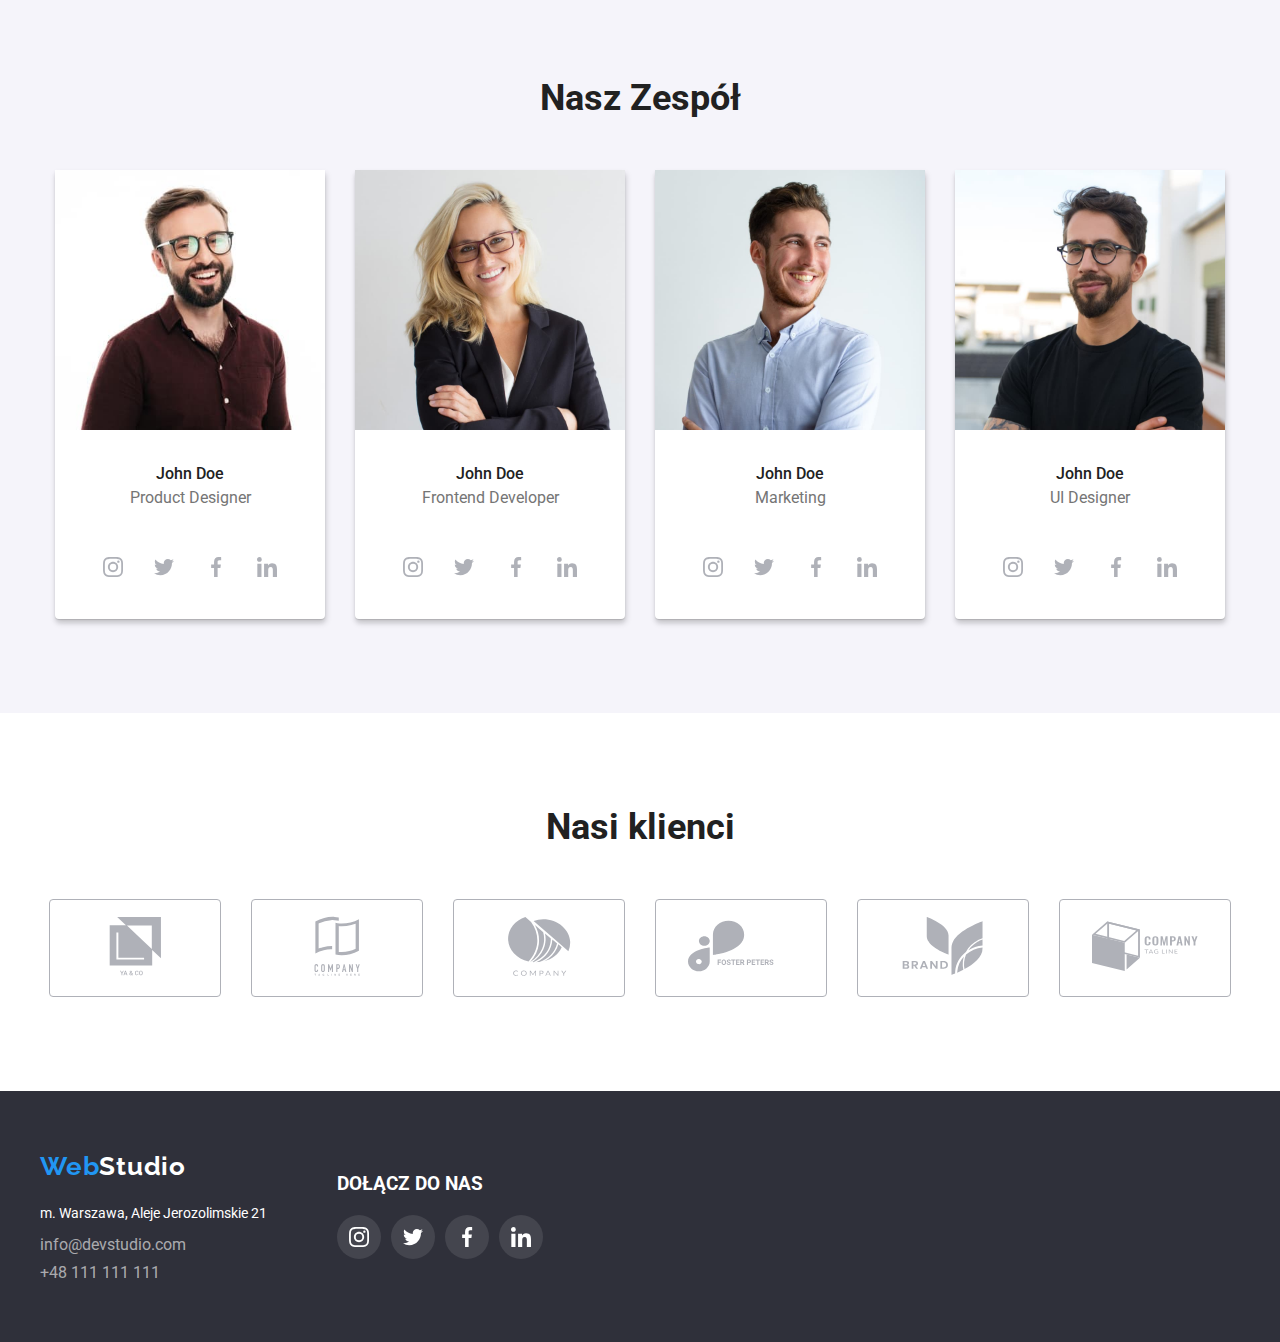
==== commit 4ee763e3: "poprawka" ====
--- a/index.html
+++ b/index.html
@@ -30,10 +30,10 @@
         <a class="logo-main a-main" href="index.html"
           ><span class="logo-primary"> Web</span>Studio</a
         >
-        <nav class="nav-main">
-          <ul class="ul-main ul-flex">
-            <li class="li-flex">
-              <a class="links active a-main" href="index.html">Agencja</a>
+        <nav class="nav-main ">
+          <ul class="ul-main ul-flex ">
+            <li class="li-flex ">
+              <a class="links active a-main " href="index.html">Agencja</a>
             </li>
             <li class="li-flex">
               <a class="links a-main" href="portfolio.html">Portfolio</a>
--- a/css/style.css
+++ b/css/style.css
@@ -141,7 +141,24 @@
 }
 .active {
   color: var(--highlight-color);
-}
+  position:relative;
+}
+
+.active::after{
+  content:"";
+  border-bottom:solid 4px var(--highlight-color);
+  width:53px;
+  color:var(--highlight-color);
+  display: block;
+  position:absolute;
+  bottom:-32px;
+
+  
+
+
+ 
+}
+
 .links:hover {
   color: var(--highlight-color);
 }
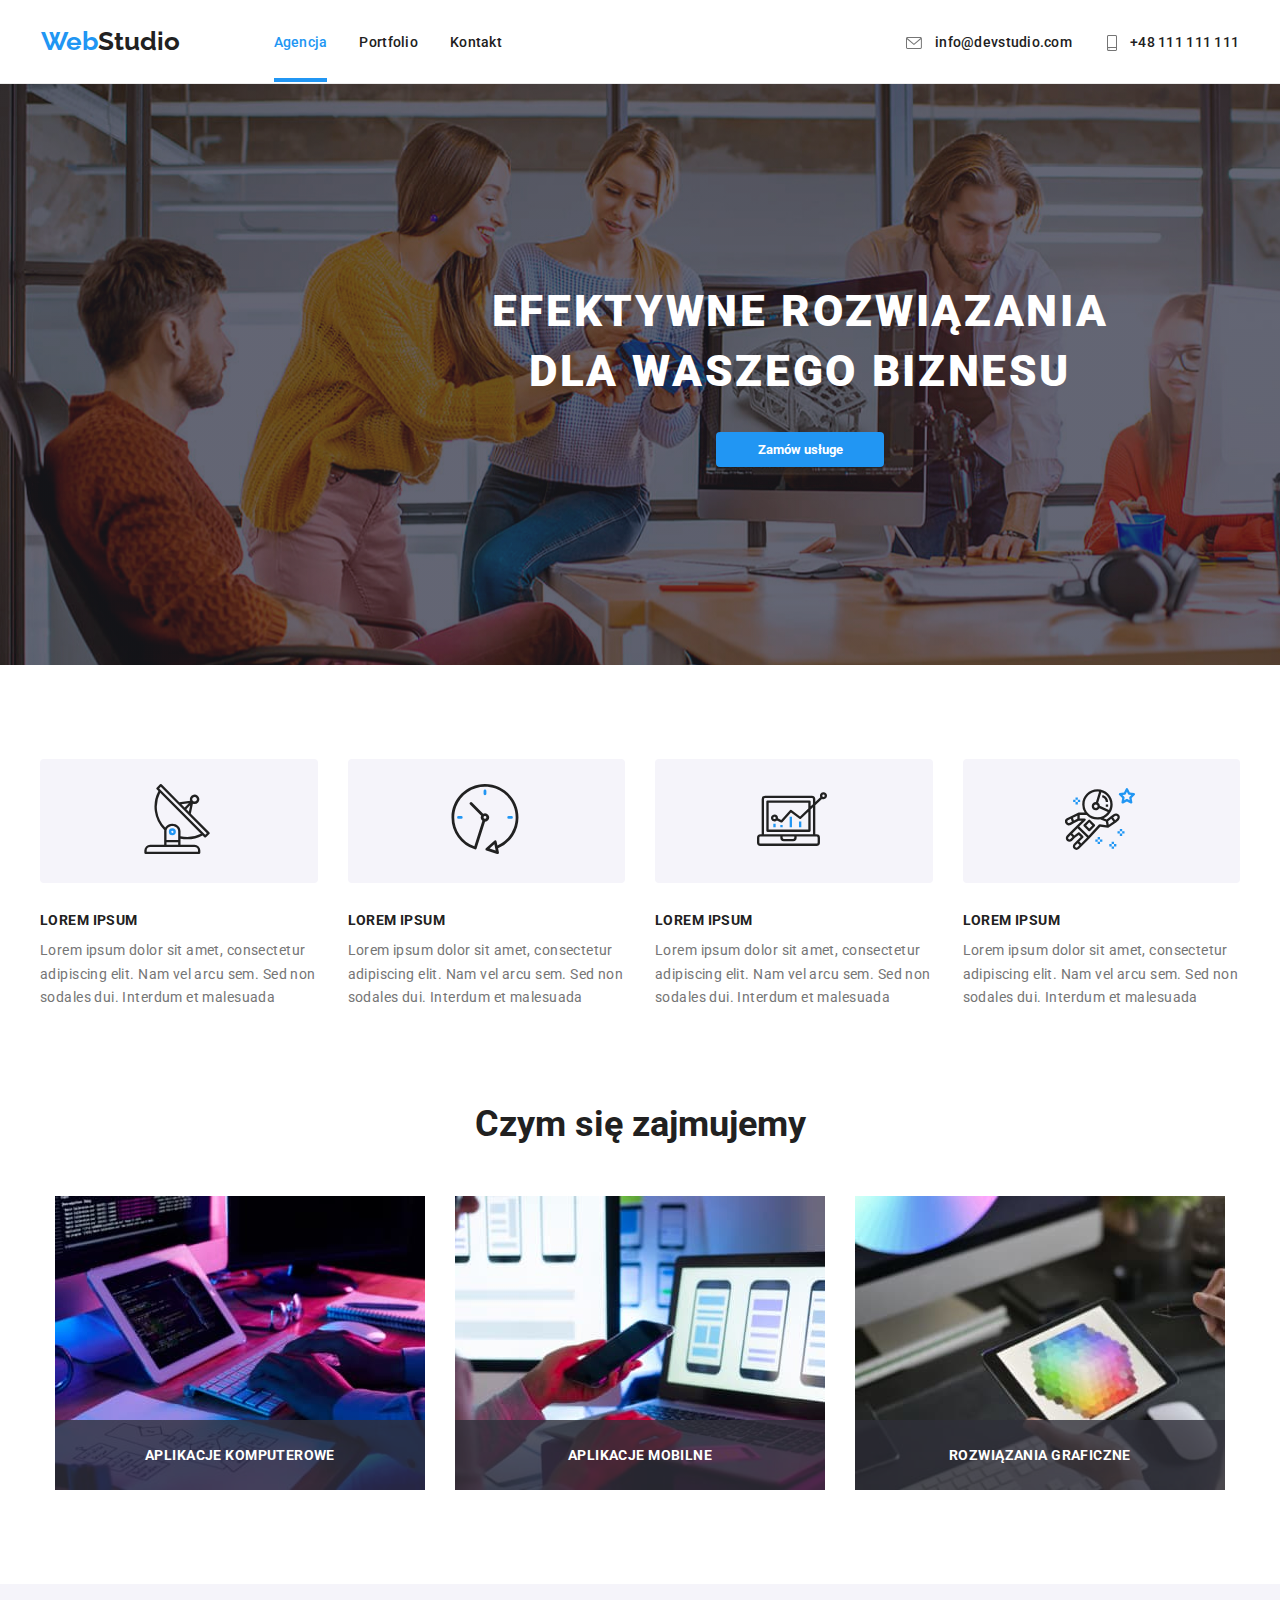
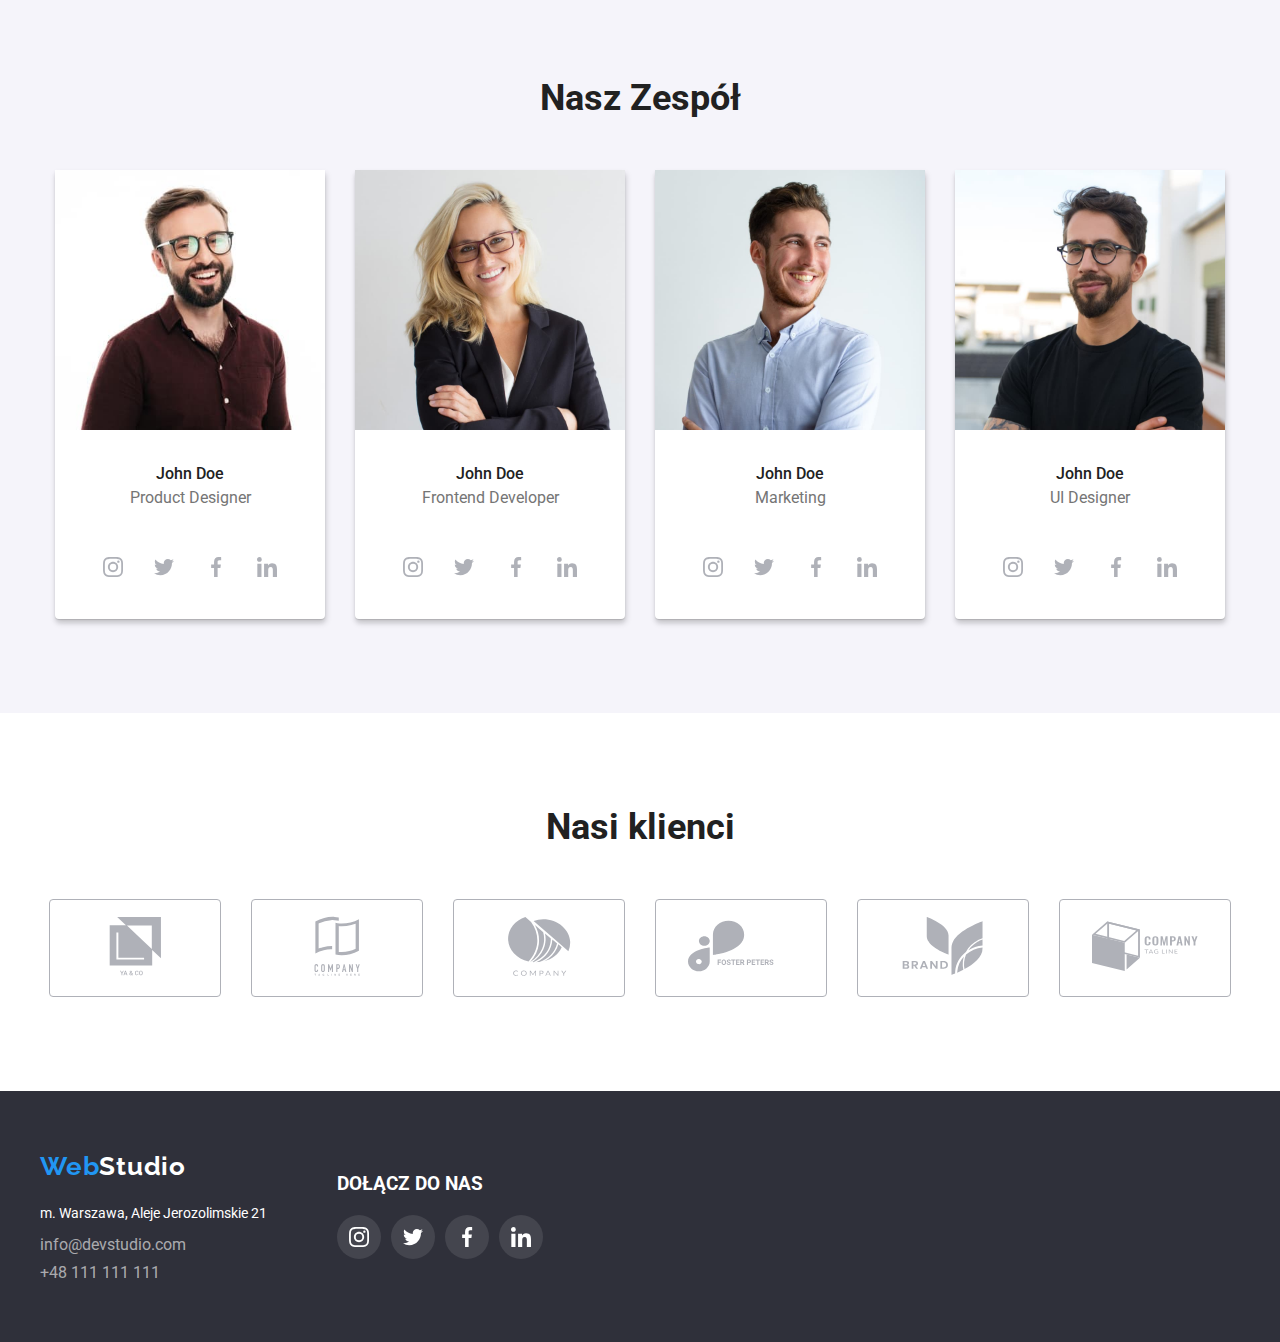
==== commit 58ce2ea4: "poprawka" ====
--- a/index.html
+++ b/index.html
@@ -439,8 +439,8 @@
           </ul>
         </div>
       </div>
-      <div class="overlay " data-modal>
-        <div class="modal">
+      <div class="overlay is-hidden" data-modal>
+        <div class="modal ">
           <button type="button" class="close-btn" data-modal-close>X</button>
         </div>
       </div>
--- a/css/style.css
+++ b/css/style.css
@@ -397,13 +397,28 @@
 .div-secondary{
   margin-left:70px;}
 
-  .figure-portfolio{transition:box-shadow 250ms cubic-bezier(0.4, 0, 0.2, 1);}
+  .figure-portfolio{transition:box-shadow 250ms cubic-bezier(0.4, 0, 0.2, 1);
+  position:relative;
+}
 
 .figure-portfolio:hover,
 .figure-portfolio:focus{
 
   box-shadow:  0px 1px 1px rgba(0, 0, 0, 0.12), 0px 4px 4px rgba(0, 0, 0, 0.06),
   1px 4px 6px rgba(0, 0, 0, 0.16);
+}
+.technocrack-div:hover{
+  box-shadow:  0px 1px 1px rgba(0, 0, 0, 0.12), 0px 4px 4px rgba(0, 0, 0, 0.06),
+  1px 4px 6px rgba(0, 0, 0, 0.16);
+
+}
+.figure-portfolio:hover .technocrack-container
+ {
+  opacity:1; 
+  transform: scale(1);
+  transform: translateY(0);
+  
+  
 }
 .social.icons-team{border-radius: 50%;
 }
@@ -447,10 +462,18 @@
 }
 .ul-footer{gap:10px;
 }
+
 .is-hidden{opacity: 0;
 visibility: hidden;
-pointer-events: none;}
-
+pointer-events: none;
+transform:scale(0);
+
+
+
+
+
+
+}
 .close-btn{position: absolute;
 top:8px;
 right:8px;
@@ -468,14 +491,26 @@
   left:0;
   width:100%;
   height:100%;
-  background:00000033;
+  background-color:#00000033;
   justify-content: center;
   align-items: center;
-}
-.modal{width:530px;
+
+  
+  
+}
+
+.modal
+{width:530px;
 height: 580px;
 position: relative;
-background: #fff;}
+background: #fff;
+transform: scale(1);
+transition:transform 250ms linear;
+
+}
+.overlay.is-hidden .modal {
+
+transform: scale(0);}
 
 .about-us-text{
   font-family: "Roboto";
@@ -501,7 +536,29 @@
 .about-us-box{
   position:relative;
 display: flex;
-  
-  
-  
+}
+.technocrack-container{
+position:absolute;
+opacity: 0; 
+transform:scale(0);
+transform: translatey(100%);
+transition: transform 250ms ease;
+top:0;
+left:0;}
+
+.technocrack-text{font-family: "Roboto";
+font-style: normal;
+font-weight: 400;
+font-size: 18px;line-height: 1.55;
+letter-spacing: 0.03;
+background-color: rgba(33, 150, 243, 0.9);
+color:#ffffff;
+padding-left:24px;
+padding-top:49px;
+padding-bottom:49px;
+padding-right:45px;
+}
+  
+.technocrack-div{
+  overflow:hidden;
 }